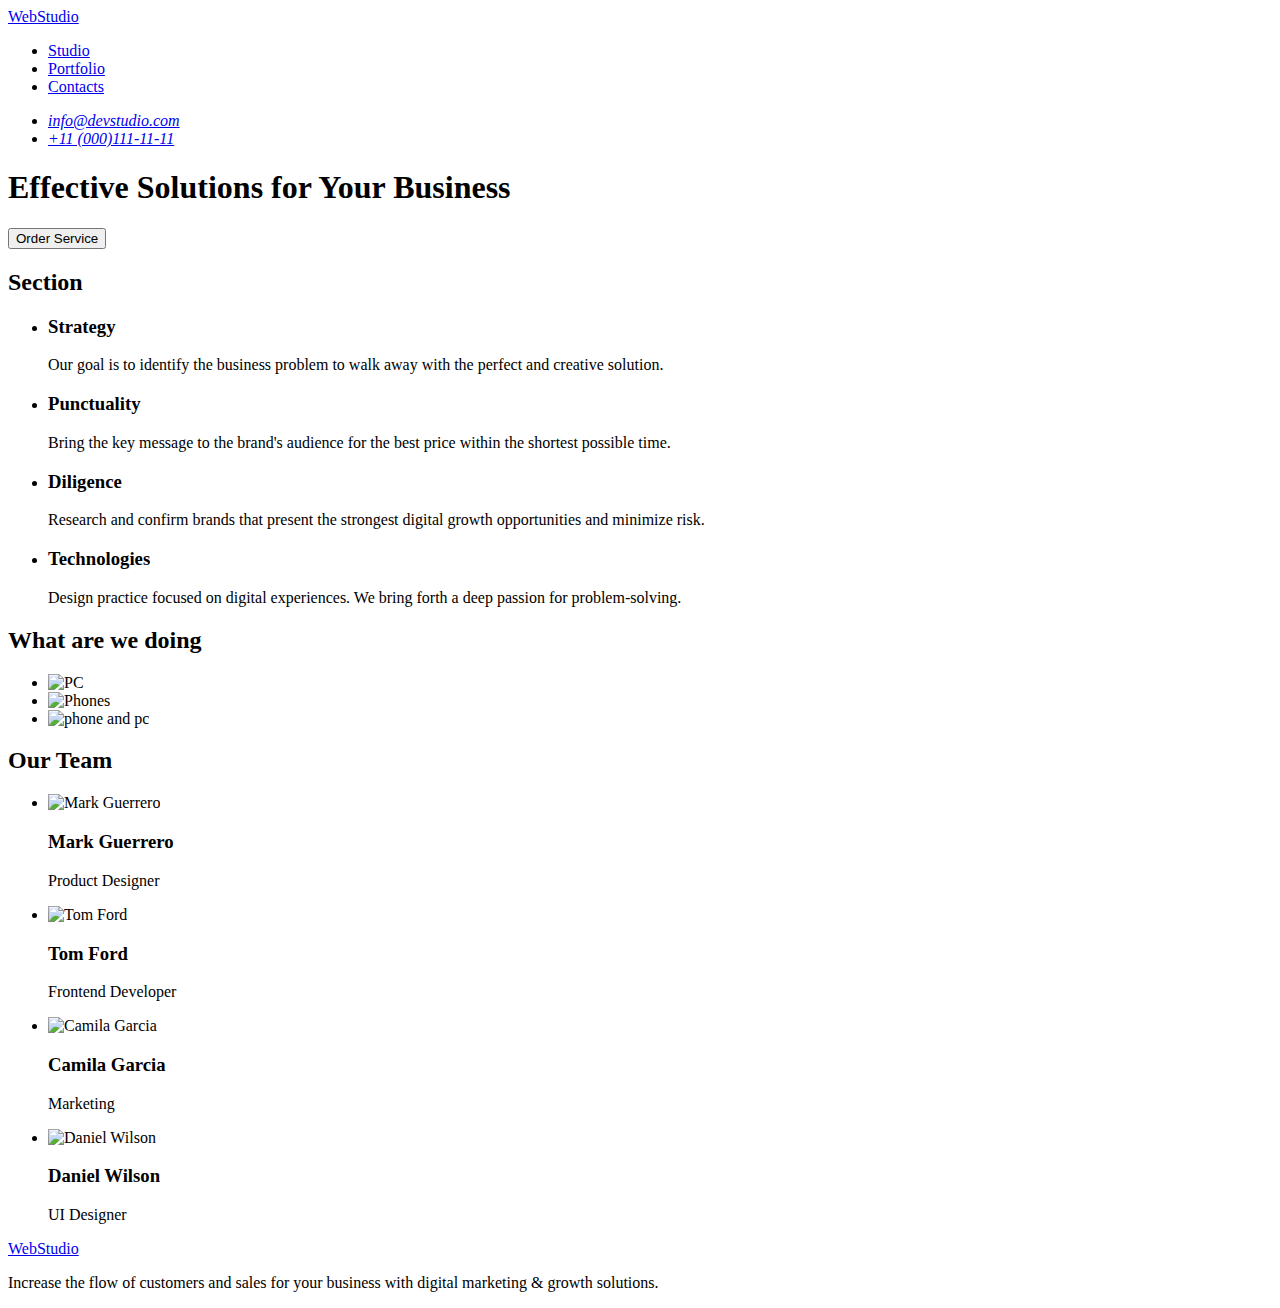
==== index.html @ 2ed75f23 "Update index.html" ====
<!DOCTYPE html>
<html lang="en">
<head>
    <meta charset="UTF-8">
    <meta http-equiv="X-UA-Compatible" content="IE=edge">
    <meta name="viewport" content="width=device-width, initial-scale=1.0">
    <title>Document</title>
</head>
<body>
    <header>
        <nav>
            <a href="./index.html">WebStudio</a>
            <ul>
                <li><a href="Studio">Studio</a></li>
                <li><a href="Portfolio">Portfolio</a></li>
                <li><a href="Contacts">Contacts</a></li>
            </ul>
        </nav>
        <address>
            <ul>
                <li><a href="mailto:info@devstudio.com">info@devstudio.com</a></li>
                <li><a href="tel:+11(000)111-11-11">+11 (000)111-11-11</a></li>
            </ul>
        </address>
    </header>
    <main>
        <section>
            <h1>Effective Solutions for Your Business</h1>
            <button type="button">Order Service</button>
        </section>
        <section>
            <h2>Section</h2>
            <ul>
                <li>
                    <h3>Strategy</h3>
                    <p> Our goal is to identify the business problem to walk away with the perfect and creative solution.</p>
                </li>
                <li>
                    <h3>Punctuality</h3>
                    <p> Bring the key message to the brand's audience for the best price within the shortest possible time.</p>
                </li>
                <li>
                    <h3>Diligence</h3>
                    <p> Research and confirm brands that present the strongest digital growth opportunities and minimize risk.</p>
                </li>
                <li> 
                    <h3>Technologies</h3>
                    <p> Design practice focused on digital experiences. We bring forth a deep passion for problem-solving.</p>
                    </li>
            </ul>
        </section>
        <section>
            <h2>What are we doing</h2>
            <ul>
                <li>
                    <img src="./images/img1.jpg" alt="PC" width="360">
                </li>
                <li>
                    <img src="./images/img2.jpg" alt="Phones" width="360">
                </li>
                <li>
                    <img src="./images/img3.jpg" alt="phone and pc" width="360">
                </li>
            </ul>
        </section>
        <section>
            <h2>Our Team</h2>
            <ul>
                <li>
                    <img src="./images/Team-Card1.jpg" alt="Mark Guerrero" width="264">
                    <h3>Mark Guerrero</h3>
                    <p>Product Designer</p> 
                </li>
                <li>
                    <img src="./images/Team-Card2.jpg" alt="Tom Ford" width="264">
                    <h3>Tom Ford</h3>
                    <p>Frontend Developer</p> 
                </li>
                <li>
                    <img src="./images/Team-Card3.jpg" alt="Camila Garcia" width="264">
                    <h3>Camila Garcia</h3>
                    <p>Marketing</p> 
                </li>
                <li>
                    <img src="./images/Team-Card4.jpg" alt="Daniel Wilson" width="264">
                    <h3>Daniel Wilson</h3>
                    <p>UI Designer</p> 
                </li>
            </ul>
        </section>
    </main>
    <footer>
        <a href="./index.html">WebStudio</a>
        <p>Increase the flow of customers and sales for your business with digital marketing & growth solutions.</p> 
    </footer>
</body>
</html>
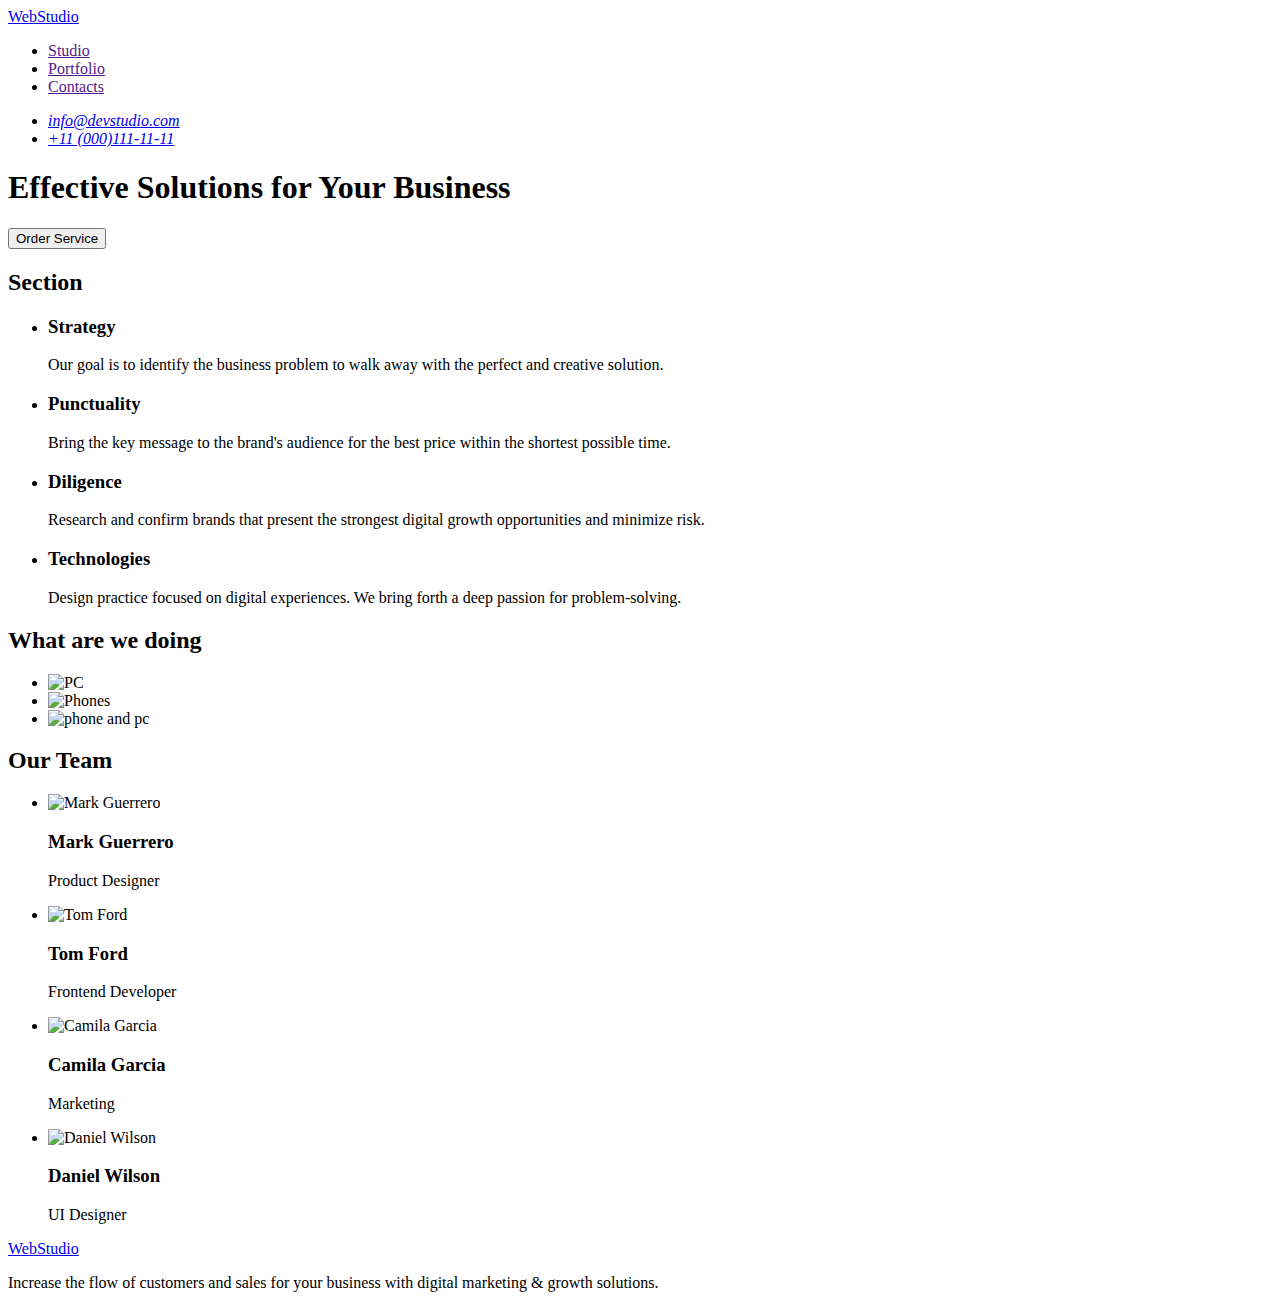
==== commit 6fe22f48: "Update index.html" ====
--- a/index.html
+++ b/index.html
@@ -11,9 +11,9 @@
         <nav>
             <a href="./index.html">WebStudio</a>
             <ul>
-                <li><a href="Studio">Studio</a></li>
-                <li><a href="Portfolio">Portfolio</a></li>
-                <li><a href="Contacts">Contacts</a></li>
+                <li><a href="">Studio</a></li>
+                <li><a href="">Portfolio</a></li>
+                <li><a href="">Contacts</a></li>
             </ul>
         </nav>
         <address>
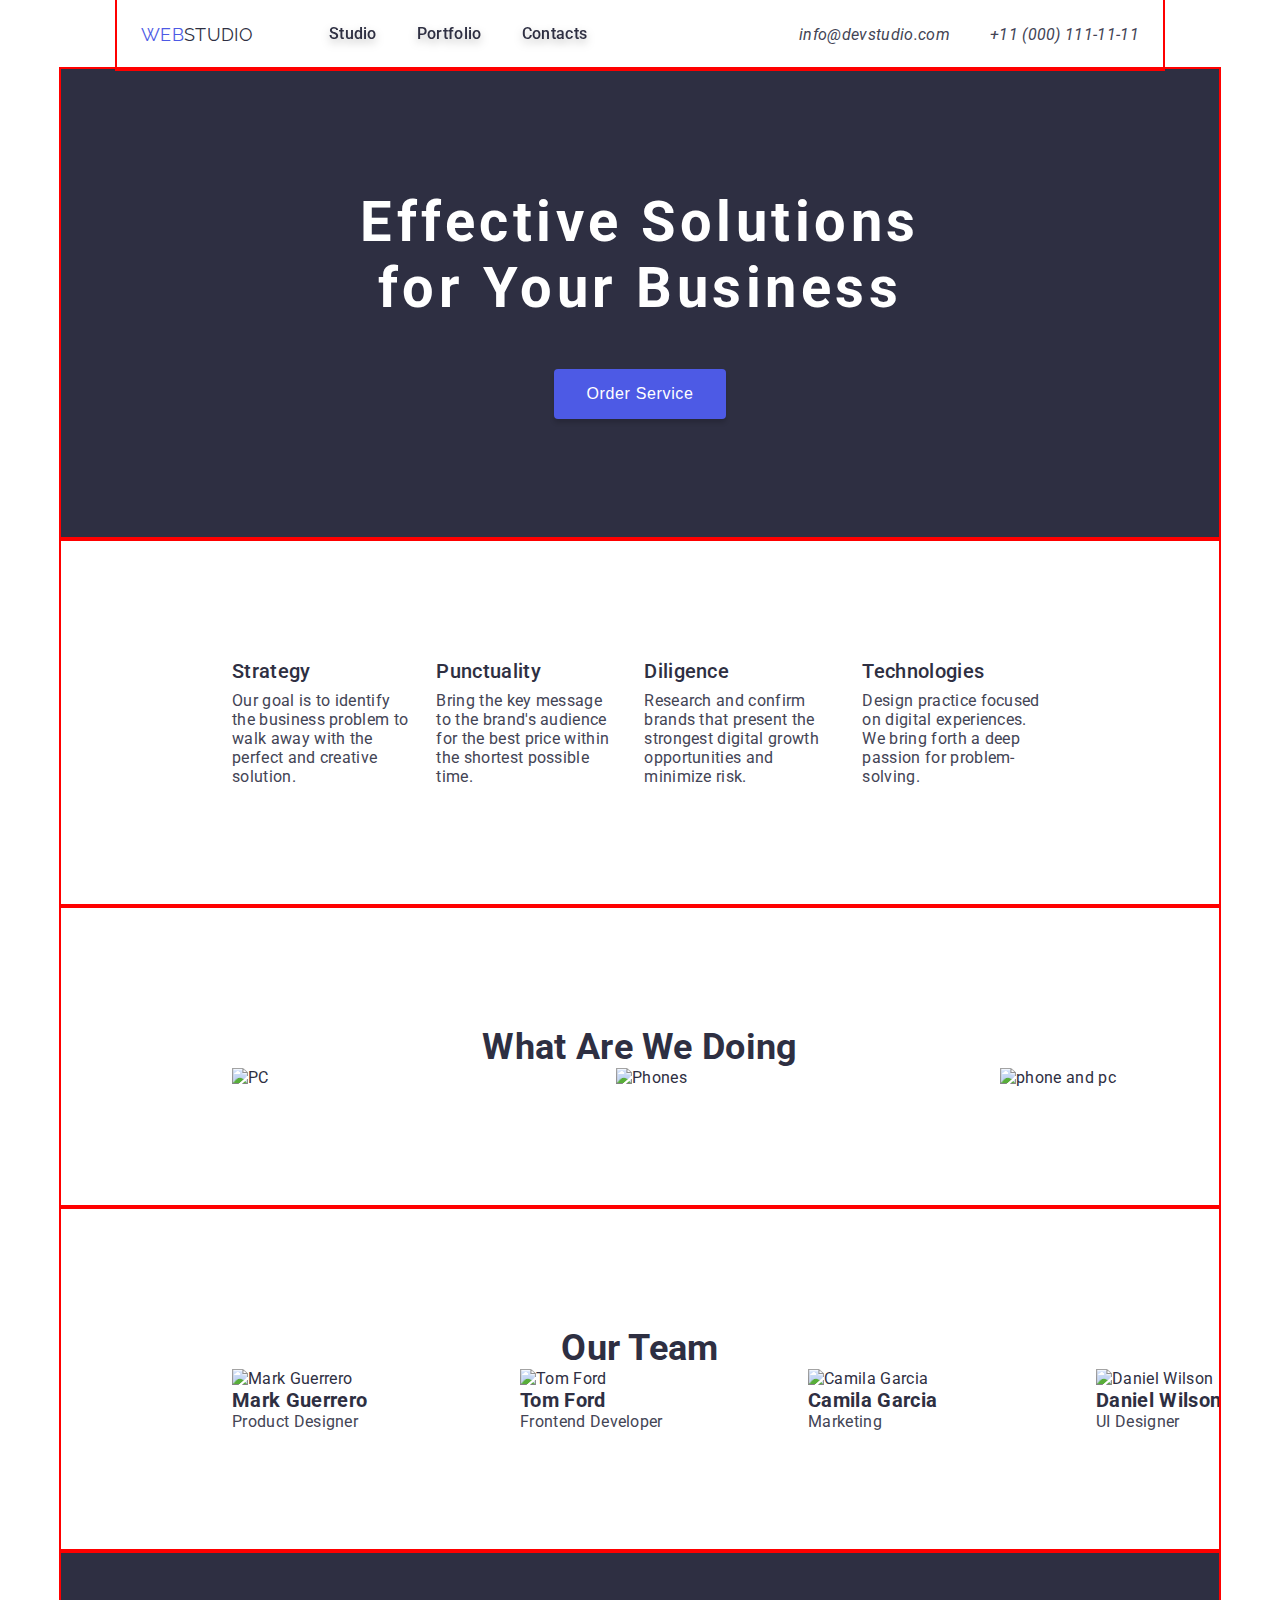
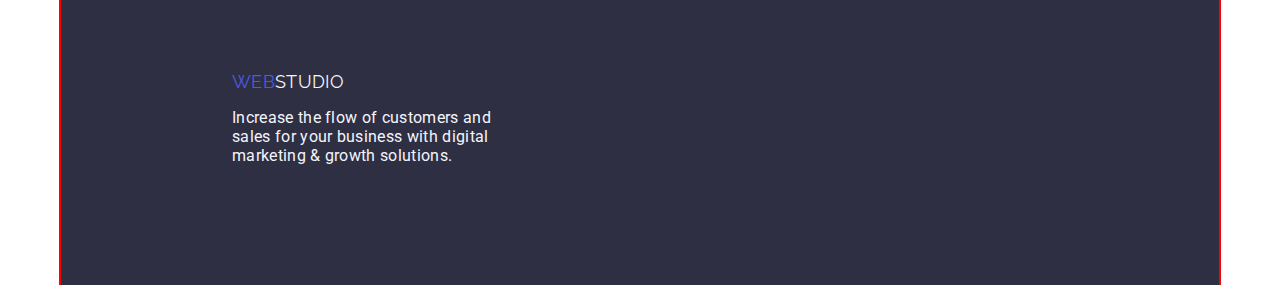
==== commit 09ca5938: "update" ====
--- a/index.html
+++ b/index.html
@@ -5,53 +5,63 @@
     <meta http-equiv="X-UA-Compatible" content="IE=edge">
     <meta name="viewport" content="width=device-width, initial-scale=1.0">
     <title>Document</title>
+    <link rel="stylesheet" href="./css/styles.css">
+    <link rel="preconnect" href="https://fonts.googleapis.com">
+<link rel="preconnect" href="https://fonts.gstatic.com" crossorigin>
+<link href="https://fonts.googleapis.com/css2?family=Raleway:wght@800&family=Roboto:wght@400;500;700;900&display=swap" rel="stylesheet">
 </head>
 <body>
-    <header>
-        <nav>
-            <a href="./index.html">WebStudio</a>
-            <ul>
-                <li><a href="">Studio</a></li>
-                <li><a href="">Portfolio</a></li>
-                <li><a href="">Contacts</a></li>
+    <header class="header">
+        <div class="container head-container">
+        <nav class="head-nav">
+            <a class="head-logo" href="./index.html"><span class="logo-web">Web</span><span class="logo-studio">Studio</span></a>
+            <ul class="list-decoration head-list ">
+                <li class="head-item"><a class="head-link link" href="./index.html">Studio</a></li>
+                <li class="head-item"><a class="head-link link" href="./portfolio.html">Portfolio</a></li>
+                <li class="head-item"><a class="head-link link" href="">Contacts</a></li>
             </ul>
         </nav>
-        <address>
-            <ul>
-                <li><a href="mailto:info@devstudio.com">info@devstudio.com</a></li>
-                <li><a href="tel:+11(000)111-11-11">+11 (000)111-11-11</a></li>
+        <address class="address">
+            <ul class="list-decoration head-list">
+                <li><a class="head-address" href="mailto:info@devstudio.com">info@devstudio.com</a></li>
+                <li><a class="head-address" href="tel:+110001111111">+11 (000) 111-11-11</a></li>
             </ul>
         </address>
+        </div>
     </header>
     <main>
-        <section>
-            <h1>Effective Solutions for Your Business</h1>
-            <button type="button">Order Service</button>
+        <section class="hero section container">
+            <div class=" title">
+            <h1 class="main-title">Effective Solutions for Your Business</h1>
+            <button class="btn-main" type="button">Order Service</button>
         </section>
-        <section>
-            <h2>Section</h2>
-            <ul>
+        <section class="container section">
+            <div class="description-item">
+            <ul  class="list-decoration list-description">
                 <li>
-                    <h3>Strategy</h3>
-                    <p> Our goal is to identify the business problem to walk away with the perfect and creative solution.</p>
+                    <h3 class="benefits-head">Strategy</h3>
+                    <p class="benefits-description"> Our goal is to identify the business problem to walk away with the perfect and creative solution.</p>
                 </li>
                 <li>
-                    <h3>Punctuality</h3>
-                    <p> Bring the key message to the brand's audience for the best price within the shortest possible time.</p>
+                    <h3 class="benefits-head">Punctuality</h3>
+                    <p class="benefits-description">Bring the key message to the brand's audience for the best price within the shortest possible time.</p>
                 </li>
                 <li>
-                    <h3>Diligence</h3>
-                    <p> Research and confirm brands that present the strongest digital growth opportunities and minimize risk.</p>
+                    <h3 class="benefits-head">Diligence</h3>
+                    <p class="benefits-description">Research and confirm brands that present the strongest digital growth opportunities and minimize risk.</p>
                 </li>
                 <li> 
-                    <h3>Technologies</h3>
-                    <p> Design practice focused on digital experiences. We bring forth a deep passion for problem-solving.</p>
+                    <h3 class="benefits-head">Technologies</h3>
+                    <p class="benefits-description">Design practice focused on digital experiences. We bring forth a deep passion for problem-solving.</p>
                     </li>
             </ul>
+            </div>
         </section>
-        <section>
-            <h2>What are we doing</h2>
-            <ul>
+        
+        <section class="container section">
+            <div class="jobs-item">
+            <h2 class="head-description">What are we doing</h2>
+            <ul  class="list-decoration list-description">
                 <li>
                     <img src="./images/img1.jpg" alt="PC" width="360">
                 </li>
@@ -62,36 +72,41 @@
                     <img src="./images/img3.jpg" alt="phone and pc" width="360">
                 </li>
             </ul>
+            </div>
         </section>
-        <section>
-            <h2>Our Team</h2>
-            <ul>
+        <section class="container section">
+            <div class="jobs-item">
+            <h2 class="head-description">Our Team</h2>
+            <ul  class="list-decoration list-description">
                 <li>
                     <img src="./images/Team-Card1.jpg" alt="Mark Guerrero" width="264">
-                    <h3>Mark Guerrero</h3>
-                    <p>Product Designer</p> 
+                    <h3 class="item-name">Mark Guerrero</h3>
+                    <p class="item-position">Product Designer</p> 
                 </li>
                 <li>
                     <img src="./images/Team-Card2.jpg" alt="Tom Ford" width="264">
-                    <h3>Tom Ford</h3>
-                    <p>Frontend Developer</p> 
+                    <h3 class="item-name">Tom Ford</h3>
+                    <p class="item-position">Frontend Developer</p> 
                 </li>
                 <li>
                     <img src="./images/Team-Card3.jpg" alt="Camila Garcia" width="264">
-                    <h3>Camila Garcia</h3>
-                    <p>Marketing</p> 
+                    <h3 class="item-name">Camila Garcia</h3>
+                    <p class="item-position">Marketing</p> 
                 </li>
                 <li>
                     <img src="./images/Team-Card4.jpg" alt="Daniel Wilson" width="264">
-                    <h3>Daniel Wilson</h3>
-                    <p>UI Designer</p> 
+                    <h3 class="item-name">Daniel Wilson</h3>
+                    <p class="item-position">UI Designer</p> 
                 </li>
             </ul>
+            </div>
         </section>
     </main>
-    <footer>
-        <a href="./index.html">WebStudio</a>
-        <p>Increase the flow of customers and sales for your business with digital marketing & growth solutions.</p> 
+    <footer class="footer container section">
+        <div class="footer-block">
+        <a href="./index.html" class="head-logo"  ><span class="logo-web">Web</span><span class="logo-studio studio">Studio</span></a>
+        <p class="text-footer">Increase the flow of customers and sales for your business with digital marketing & growth solutions.</p> 
+        </div>
     </footer>
 </body>
 </html>--- a/css/styles.css
+++ b/css/styles.css
@@ -0,0 +1,314 @@
+
+
+body {
+    font-family: 'Roboto', sans-serif;
+    color: var(--main-color);
+    letter-spacing: 0.02em;
+    margin: 0;
+}
+
+.container {
+    max-width: 1158px;
+    padding-left: 15px;
+    padding-right: 15px;
+    margin-right:  auto;
+    margin-left: auto;
+    outline: 2px solid red;
+}
+
+.section {
+    padding-top: 120px;
+    padding-bottom: 120px;
+}
+
+
+img {
+    display: block;
+    max-width: 100%;
+    height: auto;
+}
+
+.list-decoration {
+    list-style: none;
+    display: flex;
+
+}
+
+:root {
+    --main-color: #2E2F42;
+    --text-color: #434455;
+    --background-color: #4D5AE5;
+    --button-color: #FFFFFF; 
+    --logo-footer: #F4F4FD;
+    --button-border: #E7E9FC;
+}
+
+a {
+    text-decoration: none;
+}
+
+ul {
+    padding: 0;
+    margin: 0;
+    list-style: none;
+}
+
+h1, h2, h3, h4, p {
+    margin: 0;
+}
+
+*,
+::before,
+::after {
+	box-sizing: border-box;
+}
+
+
+/* header*/
+
+
+
+.head-container {
+    display: flex;
+    align-items: center;
+    padding: 24px;
+    margin-left: 117px;
+    margin-right: 117px;
+}
+
+.address {
+    margin-left: auto;
+}
+
+.head-nav {
+    display: flex;
+}
+
+.logo-web {
+    font-size: 18px;
+    line-height: 0,03em;
+    color: var(--background-color);
+    text-transform: uppercase;
+}
+
+.logo-studio {
+    font-size: 18px;
+    line-height: 0,03em;
+    color: var(--main-color);
+    text-transform: uppercase;
+}
+
+.studio {
+    color: var(--logo-footer);
+}
+
+.head-logo {
+    text-decoration: none;
+    margin-right: 76px;
+    font-family: 'Raleway', sans-serif;
+    display: inline;
+}
+
+.head-list {
+    gap: 40px;
+}
+
+
+.head-link {
+    text-decoration: none;
+    font-weight: 500;
+    font-size: 16px;
+    line-height: 0,04;
+    color: var(--main-color);
+    filter: drop-shadow(0px 4px 4px rgba(0, 0, 0, 0.25));
+}
+
+.head-link:hover,.head-link:focus{
+    color: var(--background-color);
+}
+
+
+.head-address {
+    text-decoration: none;
+    font-size: 16px;
+    line-height: 0,06em;
+    color:var(--text-color);
+}
+
+.head-address:hover,.head-address:focus {
+    color: var(--background-color);
+}
+
+/* section1 */
+
+.hero{
+    background-color: var(--main-color);
+    margin-left: auto;
+    margin-right: auto;
+}
+
+.title {
+    display: flex;
+    align-items: center;
+    flex-direction: column;
+}
+
+.main-title {
+    letter-spacing: 0.08em;
+    color: var(--button-color);
+    font-size: 56px;
+    width: 600px;
+    margin-right: auto;
+    margin-left: auto;
+    text-align: center;
+}
+
+.btn-main {
+    background-color: var(--background-color);
+    box-shadow: 0px 4px 4px rgba(0, 0, 0, 0.15);
+    border-radius: 4px;
+    color: var(--button-color);
+    line-height: 0,04em;
+    font-size: 16px;
+    letter-spacing: 0.04em;
+    padding: 16px 32px;
+    margin-top: 48px;
+    border: 0;
+    align-self: center;
+}
+
+.btn-main:hover,.btn-main:focus {
+    box-shadow: 0px 1px 6px rgba(46, 47, 66, 0.08),
+    0px 1px 1px rgba(46, 47, 66, 0.16), 
+    0px 2px 1px rgba(46, 47, 66, 0.08);
+    cursor: pointer;
+}
+
+/* Section2 */
+
+.benefits-head {
+    font-size: 20px;
+    line-height: 0,04em;
+    color: var(--main-color);
+    margin-bottom: 8px;
+    font-weight: 500;
+}
+
+.benefits-description {
+    font-size: 16px;
+    line-height: 0,06em;
+    color: var(--text-color);
+    align-self: center;
+}
+
+.list-description {
+    margin-left: 156px;
+    margin-right: 156px;
+    gap: 24px;
+}
+
+.description-item {
+    display: flex;
+}
+
+/* Section3 */
+
+.head-description {
+    font-size: 36px;
+    line-height: 0,05em;
+    text-transform: capitalize;
+    color: var(--main-color);
+    align-self: center;
+}
+
+.jobs-item {
+    display: flex;
+    flex-direction: column;
+}
+/* Section4 */
+
+
+.item-name {
+    font-size: 20px;
+    line-height: 0,04em;
+    color: var(--main-color);
+}
+
+.item-position {
+    font-size: 16px;
+    line-height: 0,06em;
+    color: var(--text-color);
+}
+
+/* footer */
+
+.footer {
+    background-color: #2E2F42;
+    display: flex;
+    margin-left: auto;
+    margin-right: auto;
+
+}
+
+.text-footer {
+    font-size: 16px;
+    line-height: 0,06;
+    color: var(--logo-footer);
+    margin-top: 16px;
+    width: 264px;
+}
+
+.footer-block {
+    margin-left: 156px;
+}
+
+/* portfolio Button */
+
+.button-portfolio {
+    background-color: var(--logo-footer);
+    border: 1px solid var(--button-border);
+    border-radius: 4px;
+    font-size: 16px;
+    line-height: 0,04em;
+    color: var(--background-color);
+    padding: 12px 24px;
+}
+
+.button-portfolio:hover,.button-portfolio:focus{
+    background-color: var(--background-color);
+    box-shadow: 0px 3px 1px rgba(0, 0, 0, 0.1), 0px 2px 1px 
+    rgba(0, 0, 0, 0.08), 0px 2px 2px rgba(0, 0, 0, 0.12);
+    color: var(--button-color);
+    cursor: pointer;
+}
+
+.btn-block {
+    display: flex;
+    margin: auto;
+    gap: 24px;
+}
+
+/* portfolio item */
+
+.name-app {
+    font-size: 20px;
+    line-height: 0,04em;
+    color: var(--main-color);
+}
+
+.item-app {
+    font-size: 16px;
+    line-height: 0,06em;
+    color: var(--text-color);
+}
+
+.list-portfolio {
+    display: flex;
+    flex-direction: column;
+}
+
+.img-portfolio {
+    display: flex;
+    margin-bottom: 48px;
+    gap: 24px;
+}